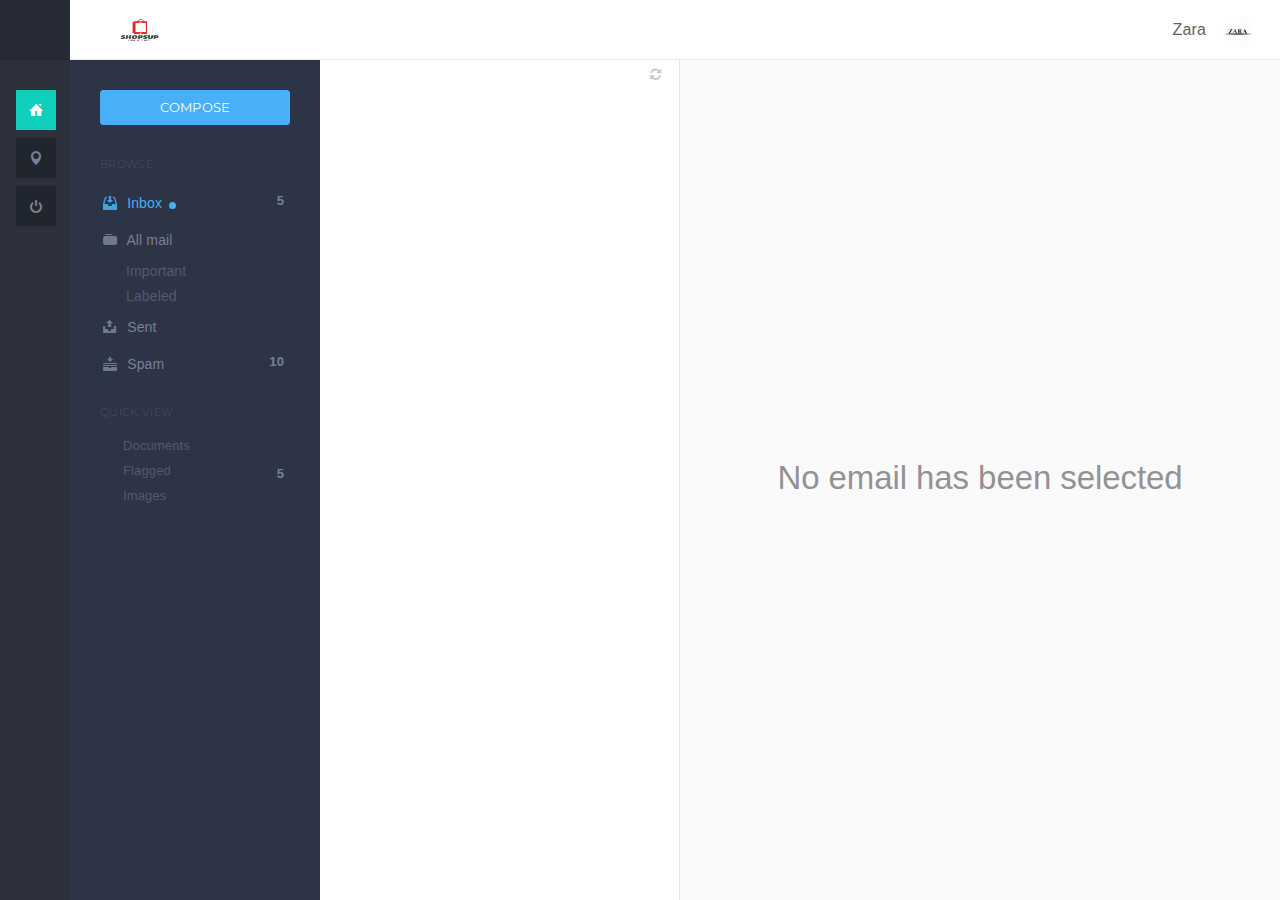
==== html/supplier.html @ 2ac353cf "Updating Files" ====
<!DOCTYPE html>
<html>
  <head>
    <meta http-equiv="content-type" content="text/html;charset=UTF-8" />
    <meta charset="utf-8" />
    <title>Supplier :: Supplier ShopsUp Page</title>
    <meta name="viewport" content="width=device-width, initial-scale=1.0, maximum-scale=1.0, user-scalable=no" />
    <link rel="apple-touch-icon" href="pages/ico/60.png">
    <link rel="apple-touch-icon" sizes="76x76" href="pages/ico/76.png">
    <link rel="apple-touch-icon" sizes="120x120" href="pages/ico/120.png">
    <link rel="apple-touch-icon" sizes="152x152" href="pages/ico/152.png">
    <link rel="icon" type="image/x-icon" href="favicon.ico" />
    <meta name="apple-mobile-web-app-capable" content="yes">
    <meta name="apple-touch-fullscreen" content="yes">
    <meta name="apple-mobile-web-app-status-bar-style" content="default">
    <meta content="" name="description" />
    <meta content="" name="author" />
    <link href="assets/plugins/pace/pace-theme-flash.css" rel="stylesheet" type="text/css" />
    <link href="assets/plugins/boostrapv3/css/bootstrap.min.css" rel="stylesheet" type="text/css" />
    <link href="assets/plugins/font-awesome/css/font-awesome.css" rel="stylesheet" type="text/css" />
    <link href="assets/plugins/jquery-scrollbar/jquery.scrollbar.css" rel="stylesheet" type="text/css" media="screen" />
    <link href="assets/plugins/bootstrap-select2/select2.css" rel="stylesheet" type="text/css" media="screen" />
    <link href="assets/plugins/switchery/css/switchery.min.css" rel="stylesheet" type="text/css" media="screen" />
    <link href="assets/plugins/bootstrap3-wysihtml5/bootstrap3-wysihtml5.min.css" rel="stylesheet" type="text/css" />
    <link href="assets/plugins/jquery-menuclipper/jquery.menuclipper.css" rel="stylesheet" type="text/css" />
    <link href="pages/css/pages-icons.css" rel="stylesheet" type="text/css">
    <link class="main-stylesheet" href="pages/css/pages.css" rel="stylesheet" type="text/css" />
    <!--[if lte IE 9]>
        <link href="pages/css/ie9.css" rel="stylesheet" type="text/css" />
    <![endif]-->
    <script type="text/javascript">
    window.onload = function()
    {
      // fix for windows 8
      if (navigator.appVersion.indexOf("Windows NT 6.2") != -1)
        document.head.innerHTML += '<link rel="stylesheet" type="text/css" href="pages/css/windows.chrome.fix.css" />'
    }
    </script>
  </head>
  <body class="fixed-header   ">
    <!-- BEGIN SIDEBPANEL-->
    <nav class="page-sidebar" data-pages="sidebar">
      <!-- BEGIN SIDEBAR MENU TOP TRAY CONTENT-->
      <div class="sidebar-overlay-slide from-top" id="appMenu">
        <div class="row">
          <div class="col-xs-6 no-padding">
            <a href="#" class="p-l-40"><img src="assets/img/demo/social_app.svg" alt="socail">
            </a>
          </div>
          <div class="col-xs-6 no-padding">
            <a href="#" class="p-l-10"><img src="assets/img/demo/email_app.svg" alt="socail">
            </a>
          </div>
        </div>
        <div class="row">
          <div class="col-xs-6 m-t-20 no-padding">
            <a href="#" class="p-l-40"><img src="assets/img/demo/calendar_app.svg" alt="socail">
            </a>
          </div>
          <div class="col-xs-6 m-t-20 no-padding">
            <a href="#" class="p-l-10"><img src="assets/img/demo/add_more.svg" alt="socail">
            </a>
          </div>
        </div>
      </div>
      <!-- END SIDEBAR MENU TOP TRAY CONTENT-->
      <!-- BEGIN SIDEBAR MENU HEADER-->
      <div class="sidebar-header">
        <img src="assets/img/logo_white.png" alt="logo" class="brand" data-src="assets/img/logo_white.png" data-src-retina="assets/img/logo_white_2x.png" width="78" height="22">
        <!--<div class="sidebar-header-controls">
          <button type="button" class="btn btn-xs sidebar-slide-toggle btn-link m-l-20" data-pages-toggle="#appMenu"><i class="fa fa-angle-down fs-16"></i>
          </button>
          <button type="button" class="btn btn-link visible-lg-inline" data-toggle-pin="sidebar"><i class="fa fs-12"></i>
          </button>
        </div>-->
      </div>
      <!-- END SIDEBAR MENU HEADER-->
      <!-- START SIDEBAR MENU -->
      <div class="sidebar-menu">
        <!-- BEGIN SIDEBAR MENU ITEMS-->
        <ul class="menu-items">
          <li class="m-t-30 ">
            <a href="index_old.html" class="detailed">
              <span class="title">Dashboard</span>
              <!--<span class="details">12 New Updates</span>-->
            </a>
            <span class="bg-success icon-thumbnail"><i class="pg-home"></i></span>
          </li>
          <li class="">
            <a href="social.html"><span class="title">Beacons</span></a>
            <span class="icon-thumbnail"><i class="pg-map"></i></span>
          </li>
          <li class="">
            <a href="social.html"><span class="title">Logout</span></a>
            <span class="icon-thumbnail"><i class="pg-power"></i></span>
          </li>
          <!--<li class="">
            <a href="http://pages.revox.io/dashboard/latest/html/widget.html" class="detailed">
              <span class="title">Widgets</span>
              <span class="details">22 items</span>
            </a>
            <span class="icon-thumbnail">W</span>
          </li>
          <li class="">
            <a href="email.html" class="detailed">
              <span class="title">Email</span>
              <span class="details">234 New Emails</span>
            </a>
            <span class="icon-thumbnail"><i class="pg-mail"></i></span>
          </li>
          <li class="">
            <a href="social.html"><span class="title">Social</span></a>
            <span class="icon-thumbnail"><i class="pg-social"></i></span>
          </li>
          <li>
            <a href="javascript:;"><span class="title">Calendar</span>
            <span class=" arrow"></span></a>
            <span class="icon-thumbnail"><i class="pg-calender"></i></span>
            <ul class="sub-menu">
              <li class="">
                <a href="calendar.html">Basic</a>
                <span class="icon-thumbnail">c</span>
              </li>
              <li class="">
                <a href="calendar_lang.html">Languages</a>
                <span class="icon-thumbnail">L</span>
              </li>
              <li class="">
                <a href="calendar_month.html">Month</a>
                <span class="icon-thumbnail">M</span>
              </li>
              <li class="">
                <a href="calendar_lazy.html">Lazy load</a>
                <span class="icon-thumbnail">La</span>
              </li>
              <li class="">
                <a href="http://pages.revox.io/dashboard/2.1.0/doc/#calendar" target="_blank">Documentation</a>
                <span class="icon-thumbnail">D</span>
              </li>
            </ul>
          </li>
          <li class="">
            <a href="builder.html">
              <span class="title">Builder</span>
            </a>
            <span class="icon-thumbnail"><i class="pg-layouts"></i></span>
          </li>
          <li>
            <a href="javascript:;"><span class="title">Layouts</span>
            <span class=" arrow"></span></a>
            <span class="icon-thumbnail"><i class="pg-layouts2"></i></span>
            <ul class="sub-menu">
              <li class="">
                <a href="default_layout.html">Default</a>
                <span class="icon-thumbnail">dl</span>
              </li>
              <li class="">
                <a href="secondary_layout.html">Secondary</a>
                <span class="icon-thumbnail">sl</span>
              </li>
              <li class="">
                <a href="boxed_layout.html">Boxed</a>
                <span class="icon-thumbnail">bl</span>
              </li>
              <li class="">
                <a href="sidemenu_and_horizontal_menu.html">Horizontal Menu</a>
                <span class="icon-thumbnail">hm</span>
              </li>
              <li class="">
                <a href="rtl_layout.html">RTL</a>
                <span class="icon-thumbnail">rl</span>
              </li>
              <li class="">
                <a href="builder.html#tabContent">Columns</a>
                <span class="icon-thumbnail">cl</span>
              </li>
            </ul>
          </li>
          <li>
            <a href="javascript:;"><span class="title">UI Elements</span>
            <span class=" arrow"></span></a>
            <span class="icon-thumbnail">Ui</span>
            <ul class="sub-menu">
              <li class="">
                <a href="color.html">Color</a>
                <span class="icon-thumbnail">c</span>
              </li>
              <li class="">
                <a href="typography.html">Typography</a>
                <span class="icon-thumbnail">t</span>
              </li>
              <li class="">
                <a href="icons.html">Icons</a>
                <span class="icon-thumbnail">i</span>
              </li>
              <li class="">
                <a href="buttons.html">Buttons</a>
                <span class="icon-thumbnail">b</span>
              </li>
              <li class="">
                <a href="notifications.html">Notifications</a>
                <span class="icon-thumbnail">n</span>
              </li>
              <li class="">
                <a href="modals.html">Modals</a>
                <span class="icon-thumbnail">m</span>
              </li>
              <li class="">
                <a href="progress.html">Progress &amp; Activity</a>
                <span class="icon-thumbnail">pa</span>
              </li>
              <li class="">
                <a href="tabs_accordian.html">Tabs &amp; Accordions</a>
                <span class="icon-thumbnail">ta</span>
              </li>
              <li class="">
                <a href="sliders.html">Sliders</a>
                <span class="icon-thumbnail">s</span>
              </li>
              <li class="">
                <a href="tree_view.html">Tree View</a>
                <span class="icon-thumbnail">tv</span>
              </li>
              <li class="">
                <a href="nestables.html">Nestable</a>
                <span class="icon-thumbnail">ns</span>
              </li>
            </ul>
          </li>
          <li>
            <a href="javascript:;">
              <span class="title">Forms</span>
              <span class=" arrow"></span>
            </a>
            <span class="icon-thumbnail"><i class="pg-form"></i></span>
            <ul class="sub-menu">
              <li class="">
                <a href="form_elements.html">Form Elements</a>
                <span class="icon-thumbnail">fe</span>
              </li>
              <li class="">
                <a href="form_layouts.html">Form Layouts</a>
                <span class="icon-thumbnail">fl</span>
              </li>
              <li class="">
                <a href="form_wizard.html">Form Wizard</a>
                <span class="icon-thumbnail">fw</span>
              </li>
            </ul>
          </li>
          <li class="">
            <a href="portlets.html">
              <span class="title">Portlets</span>
            </a>
            <span class="icon-thumbnail"><i class="pg-grid"></i></span>
          </li>
          <li class="">
            <a href="views.html">
              <span class="title">Views</span>
            </a>
            <span class="icon-thumbnail"><i class="pg pg-ui"></i></span>
          </li>
          <li>
            <a href="javascript:;"><span class="title">Tables</span>
            <span class=" arrow"></span></a>
            <span class="icon-thumbnail"><i class="pg-tables"></i></span>
            <ul class="sub-menu">
              <li class="">
                <a href="tables.html">Basic Tables</a>
                <span class="icon-thumbnail">bt</span>
              </li>
              <li class="">
                <a href="datatables.html">Data Tables</a>
                <span class="icon-thumbnail">dt</span>
              </li>
            </ul>
          </li>
          <li>
            <a href="javascript:;"><span class="title">Maps</span> 
            <span class=" arrow"></span></a>
            <span class="icon-thumbnail"><i class="pg-map"></i></span>
            <ul class="sub-menu">
              <li class="">
                <a href="google_map.html">Google Maps</a>
                <span class="icon-thumbnail">gm</span>
              </li>
              <li class="">
                <a href="vector_map.html">Vector Maps</a>
                <span class="icon-thumbnail">vm</span>
              </li>
            </ul>
          </li>
          <li class="">
            <a href="charts.html"><span class="title">Charts</span></a>
            <span class="icon-thumbnail"><i class="pg-charts"></i></span>
          </li>
          <li>
            <a href="javascript:;"><span class="title">Extra</span>
            <span class=" arrow"></span></a>
            <span class="icon-thumbnail"><i class="pg-bag"></i></span>
            <ul class="sub-menu">
              <li class="">
                <a href="invoice.html">Invoice</a>
                <span class="icon-thumbnail">in</span>
              </li>
              <li class="">
                <a href="404.html">404 Page</a>
                <span class="icon-thumbnail">pg</span>
              </li>
              <li class="">
                <a href="500.html">500 Page</a>
                <span class="icon-thumbnail">pg</span>
              </li>
              <li class="active">
                <a href="blank_template.html">Blank Page</a>
                <span class="icon-thumbnail">bp</span>
              </li>
              <li class="">
                <a href="login.html">Login</a>
                <span class="icon-thumbnail">l</span>
              </li>
              <li class="">
                <a href="register.html">Register</a>
                <span class="icon-thumbnail">re</span>
              </li>
              <li class="">
                <a href="lock_screen.html">Lockscreen</a>
                <span class="icon-thumbnail">ls</span>
              </li>
              <li class="">
                <a href="gallery.html">Gallery</a>
                <span class="icon-thumbnail">gl</span>
              </li>
              <li class="">
                <a href="timeline.html">Timeline</a>
                <span class="icon-thumbnail">t</span>
              </li>
            </ul>
          </li>
          <li class="">
            <a href="javascript:;"><span class="title">Menu Levels</span>
            <span class="arrow"></span></a>
            <span class="icon-thumbnail"><i class="pg-menu_lv"></i></span>
            <ul class="sub-menu">
              <li>
                <a href="javascript:;">Level 1</a>
                <span class="icon-thumbnail">L1</span>
              </li>
              <li>
                <a href="javascript:;"><span class="title">Level 2</span>
                <span class="arrow"></span></a>
                <span class="icon-thumbnail">L2</span>
                <ul class="sub-menu">
                  <li>
                    <a href="javascript:;">Sub Menu</a>
                    <span class="icon-thumbnail">Sm</span>
                  </li>
                  <li>
                    <a href="ujavascript:;">Sub Menu</a>
                    <span class="icon-thumbnail">Sm</span>
                  </li>
                </ul>
              </li>
            </ul>
          </li>-->
        </ul>
        <div class="clearfix"></div>
      </div>
      <!-- END SIDEBAR MENU -->
    </nav>
    <!-- END SIDEBAR -->
    <!-- END SIDEBPANEL-->
    <!-- START PAGE-CONTAINER -->
    <div class="page-container">
      <!-- START HEADER -->
      <div class="header ">
        <!-- START MOBILE CONTROLS -->
        <!-- LEFT SIDE -->
        <div class="pull-left full-height visible-sm visible-xs">
          <!-- START ACTION BAR -->
          <div class="sm-action-bar">
            <a href="#" class="btn-link toggle-sidebar" data-toggle="sidebar">
              <span class="icon-set menu-hambuger"></span>
            </a>
          </div>
          <!-- END ACTION BAR -->
          <div class="sm-action-bar">
            <a id="horizontal-menu-toggle" href="#" class="hidden">
              <span class="icon-set menu-hambuger"></span>
            </a>
          </div>
        </div>
        <!-- RIGHT SIDE -->
        <div class="pull-right full-height visible-sm visible-xs">
          <!-- START ACTION BAR -->
          <div class="sm-action-bar">
            <a href="#" class="btn-link" data-toggle="quickview" data-toggle-element="#quickview">
              <span class="icon-set menu-hambuger-plus"></span>
            </a>
          </div>
          <!-- END ACTION BAR -->
        </div>
        <!-- END MOBILE CONTROLS -->
        <div class="pull-center sm-table">
          <div class="header-inner">
            <a href="#" class="toggle-secondary-sidebar">Inbox <span class="text-info">(12)</span> <span class="caret"></span></a>
            <div class="brand inline">
              <img src="assets/img/logo.png" alt="logo" data-src="assets/img/logo.png" data-src-retina="assets/img/logo_2x.png" width="78" height="22">
            </div>
          </div>
        </div>
        <!--<div class=" pull-right">
          <div class="header-inner">
            <a href="#" class="btn-link icon-set menu-hambuger-plus m-l-20 sm-no-margin hidden-sm hidden-xs" data-toggle="quickview" data-toggle-element="#quickview"></a>
          </div>
        </div>-->
        <div class=" pull-right">
          <!-- START User Info-->
          <div class="visible-lg visible-md m-t-10">
            <div class="pull-left p-r-10 p-t-10 fs-16 font-heading">
              <!--<span class="semi-bold">David</span> <span class="text-master">Nest</span>-->
              <span class="semi-bold">Zara</span>
            </div>
            <div class="dropdown pull-right">
              <button class="profile-dropdown-toggle" type="button" data-toggle="dropdown" aria-haspopup="true" aria-expanded="false">
                <span class="thumbnail-wrapper d32 circular inline m-t-5">
                <img src="assets/img/profiles/zara.png" alt="" data-src="assets/img/profiles/zara.png" data-src-retina="assets/img/profiles/zara.png" width="32" height="32">
            </span>
              </button>
              <ul class="dropdown-menu profile-dropdown" role="menu">
                <li><a href="#"><i class="pg-settings_small"></i> Settings</a>
                </li>
                <li class="bg-master-lighter">
                  <a href="#" class="clearfix">
                    <span class="pull-left">Logout</span>
                    <span class="pull-right"><i class="pg-power"></i></span>
                  </a>
                </li>
              </ul>
            </div>
          </div>
          <!-- END User Info-->
        </div>
      </div>
      <!-- END HEADER -->
      <!-- START PAGE CONTENT WRAPPER -->
      <div class="page-content-wrapper full-height">
        <!-- START PAGE CONTENT -->
        <div class="content full-height">
          <!-- START APP -->
          <!-- START SECONDARY SIDEBAR MENU-->
          <nav class="secondary-sidebar padding-30">
            <a href="email_compose.html" class="btn btn-complete btn-block btn-compose m-b-30">Compose</a>
            <p class="menu-title">BROWSE</p>
            <ul class="main-menu">
              <li class="active">
                <a href="#">
                  <span class="title"><i class="pg-inbox"></i> Inbox</span>
                  <span class="badge pull-right">5</span>
                </a>
              </li>
              <li class="">
                <a href="#">
                  <span class="title"><i class="pg-folder"></i> All mail</span>
                </a>
                <ul class="sub-menu no-padding">
                  <li>
                    <a href="#">
                      <span class="title">Important</span>
                    </a>
                  </li>
                  <li>
                    <a href="#">
                      <span class="title">Labeled</span>
                    </a>
                  </li>
                </ul>
              </li>
              <li>
                <a href="#">
                  <span class="title"><i class="pg-sent"></i> Sent</span>
                </a>
              </li>
              <li>
                <a href="#">
                  <span class="title"><i class="pg-spam"></i> Spam</span>
                  <span class="badge pull-right">10</span>
                </a>
              </li>
            </ul>
            <p class="menu-title m-t-20 all-caps">Quick view</p>
            <ul class="sub-menu no-padding">
              <li>
                <a href="#">
                  <span class="title">Documents</span>
                </a>
              </li>
              <li>
                <a href="#">
                  <span class="title">Flagged</span>
                  <span class="badge pull-right">5</span>
                </a>
              </li>
              <li>
                <a href="#">
                  <span class="title">Images</span>
                </a>
              </li>
            </ul>
          </nav>
          <!-- END SECONDARY SIDEBAR MENU -->
          <div class="inner-content full-height">
            <div class="split-view">
              <!-- START SPLIT LIST VIEW -->
              <div class="split-list">
                <a class="list-refresh" href="#"><i class="fa fa-refresh"></i></a>
                <div data-email="list">
                  <!-- START EMAIL LIST SORTED BY DATE -->
                  <!-- END EMAIL LIST SORTED BY DATE -->
                </div>
              </div>
              <!-- END SPLIT LIST VIEW -->
              <!-- START SPLIT DETAILS -->
              <div data-email="opened" class="split-details">
                <div class="no-result">
                  <h1>No email has been selected</h1>
                </div>
                <div class="email-content-wrapper" style="display:none">
                  <div class="actions-wrapper menuclipper bg-master-lightest">
                    <ul class="actions menuclipper-menu no-margin p-l-20 ">
                      <li class="visible-sm-inline-block visible-xs-inline-block">
                        <a href="#" class="split-list-toggle"><i class="fa fa-angle-left"></i> All Inboxes
                                    </a>
                      </li>
                      <li class="no-padding "><a href="#" class="text-info">Reply</a>
                      </li>
                      <li class="no-padding "><a href="#">Reply all</a>
                      </li>
                      <li class="no-padding "><a href="#">Forward</a>
                      </li>
                      <li class="no-padding "><a href="#">Mark as read</a>
                      </li>
                      <li class="no-padding "><a href="#" class="text-danger">Delete</a>
                      </li>
                    </ul>
                    <div class="clearfix"></div>
                  </div>
                  <div class="email-content">
                    <div class="email-content-header">
                      <div class="thumbnail-wrapper d48 circular bordered">
                        <img width="40" height="40" alt="" data-src-retina="assets/img/profiles/avatar2x.jpg" data-src="assets/img/profiles/avatar.jpg" src="assets/img/profiles/avatar2x.jpg">
                      </div>
                      <div class="sender inline m-l-10">
                        <p class="name no-margin bold">
                        </p>
                        <p class="datetime no-margin"></p>
                      </div>
                      <div class="clearfix"></div>
                      <div class="subject m-t-20 m-b-20 semi-bold">
                      </div>
                      <div class="fromto">
                        <div class="pull-left">
                          <div class="btn-group dropdown-default">
                            <a class="btn dropdown-toggle btn-small btn-rounded" data-toggle="dropdown" href="#">
                                            David Nester
                                            <span class="caret"></span>
                                            </a>
                            <ul class="dropdown-menu">
                              <li><a href="#">Action</a>
                              </li>
                              <li><a href="#">Friend</a>
                              </li>
                              <li><a href="#">Report</a>
                              </li>
                            </ul>
                          </div>
                          <label class="inline">
                            <span class="muted">&nbsp;&nbsp;to</span>
                            <span class=" small-text">johnsmith@skyace.com</span>
                          </label>
                        </div>
                      </div>
                    </div>
                    <div class="clearfix"></div>
                    <div class="email-content-body m-t-20">
                    </div>
                    <div class="wysiwyg5-wrapper b-a b-grey m-t-30">
                      <textarea class="email-reply" placeholder="Reply"></textarea>
                    </div>
                  </div>
                </div>
              </div>
              <!-- END SPLIT DETAILS -->
              <!-- START COMPOSE BUTTON FOR TABS -->
              <div class="compose-wrapper visible-xs">
                <a class="compose-email text-info pull-right m-r-10 m-t-10" href="email_compose.html"><i class="fa fa-pencil-square-o"></i></a>
              </div>
              <!-- END COMPOSE BUTTON -->
            </div>
          </div>
          <!-- END APP -->
        </div>
        <!-- END PAGE CONTENT -->
      </div>
      <!-- END PAGE CONTENT WRAPPER -->
    </div>
    <!-- END PAGE CONTAINER -->
    <!--START QUICKVIEW -->

    <!-- END QUICKVIEW-->
    <!-- START OVERLAY -->
    <div class="overlay hide" data-pages="search">
      <!-- BEGIN Overlay Content !-->
      <div class="overlay-content has-results m-t-20">
        <!-- BEGIN Overlay Header !-->
        <div class="container-fluid">
          <!-- BEGIN Overlay Logo !-->
          <img class="overlay-brand" src="assets/img/logo.png" alt="logo" data-src="assets/img/logo.png" data-src-retina="assets/img/logo_2x.png" width="78" height="22">
          <!-- END Overlay Logo !-->
          <!-- BEGIN Overlay Close !-->
          <a href="#" class="close-icon-light overlay-close text-black fs-16">
            <i class="pg-close"></i>
          </a>
          <!-- END Overlay Close !-->
        </div>
        <!-- END Overlay Header !-->
        <div class="container-fluid">
          <!-- BEGIN Overlay Controls !-->
          <input id="overlay-search" class="no-border overlay-search bg-transparent" placeholder="Search..." autocomplete="off" spellcheck="false">
          <br>
          <div class="inline-block">
            <div class="checkbox right">
              <input id="checkboxn" type="checkbox" value="1" checked="checked">
              <label for="checkboxn"><i class="fa fa-search"></i> Search within page</label>
            </div>
          </div>
          <div class="inline-block m-l-10">
            <p class="fs-13">Press enter to search</p>
          </div>
          <!-- END Overlay Controls !-->
        </div>
        <!-- BEGIN Overlay Search Results, This part is for demo purpose, you can add anything you like !-->
        <div class="container-fluid">
          <span>
                <strong>suggestions :</strong>
            </span>
          <span id="overlay-suggestions"></span>
          <br>
          <div class="search-results m-t-40">
            <p class="bold">Pages Search Results</p>
            <div class="row">
              <div class="col-md-6">
                <!-- BEGIN Search Result Item !-->
                <div class="">
                  <!-- BEGIN Search Result Item Thumbnail !-->
                  <div class="thumbnail-wrapper d48 circular bg-success text-white inline m-t-10">
                    <div>
                      <img width="50" height="50" src="assets/img/profiles/avatar.jpg" data-src="assets/img/profiles/avatar.jpg" data-src-retina="assets/img/profiles/avatar2x.jpg" alt="">
                    </div>
                  </div>
                  <!-- END Search Result Item Thumbnail !-->
                  <div class="p-l-10 inline p-t-5">
                    <h5 class="m-b-5"><span class="semi-bold result-name">ice cream</span> on pages</h5>
                    <p class="hint-text">via john smith</p>
                  </div>
                </div>
                <!-- END Search Result Item !-->
                <!-- BEGIN Search Result Item !-->
                <div class="">
                  <!-- BEGIN Search Result Item Thumbnail !-->
                  <div class="thumbnail-wrapper d48 circular bg-success text-white inline m-t-10">
                    <div>T</div>
                  </div>
                  <!-- END Search Result Item Thumbnail !-->
                  <div class="p-l-10 inline p-t-5">
                    <h5 class="m-b-5"><span class="semi-bold result-name">ice cream</span> related topics</h5>
                    <p class="hint-text">via pages</p>
                  </div>
                </div>
                <!-- END Search Result Item !-->
                <!-- BEGIN Search Result Item !-->
                <div class="">
                  <!-- BEGIN Search Result Item Thumbnail !-->
                  <div class="thumbnail-wrapper d48 circular bg-success text-white inline m-t-10">
                    <div><i class="fa fa-headphones large-text "></i>
                    </div>
                  </div>
                  <!-- END Search Result Item Thumbnail !-->
                  <div class="p-l-10 inline p-t-5">
                    <h5 class="m-b-5"><span class="semi-bold result-name">ice cream</span> music</h5>
                    <p class="hint-text">via pagesmix</p>
                  </div>
                </div>
                <!-- END Search Result Item !-->
              </div>
              <div class="col-md-6">
                <!-- BEGIN Search Result Item !-->
                <div class="">
                  <!-- BEGIN Search Result Item Thumbnail !-->
                  <div class="thumbnail-wrapper d48 circular bg-info text-white inline m-t-10">
                    <div><i class="fa fa-facebook large-text "></i>
                    </div>
                  </div>
                  <!-- END Search Result Item Thumbnail !-->
                  <div class="p-l-10 inline p-t-5">
                    <h5 class="m-b-5"><span class="semi-bold result-name">ice cream</span> on facebook</h5>
                    <p class="hint-text">via facebook</p>
                  </div>
                </div>
                <!-- END Search Result Item !-->
                <!-- BEGIN Search Result Item !-->
                <div class="">
                  <!-- BEGIN Search Result Item Thumbnail !-->
                  <div class="thumbnail-wrapper d48 circular bg-complete text-white inline m-t-10">
                    <div><i class="fa fa-twitter large-text "></i>
                    </div>
                  </div>
                  <!-- END Search Result Item Thumbnail !-->
                  <div class="p-l-10 inline p-t-5">
                    <h5 class="m-b-5">Tweats on<span class="semi-bold result-name"> ice cream</span></h5>
                    <p class="hint-text">via twitter</p>
                  </div>
                </div>
                <!-- END Search Result Item !-->
                <!-- BEGIN Search Result Item !-->
                <div class="">
                  <!-- BEGIN Search Result Item Thumbnail !-->
                  <div class="thumbnail-wrapper d48 circular text-white bg-danger inline m-t-10">
                    <div><i class="fa fa-google-plus large-text "></i>
                    </div>
                  </div>
                  <!-- END Search Result Item Thumbnail !-->
                  <div class="p-l-10 inline p-t-5">
                    <h5 class="m-b-5">Circles on<span class="semi-bold result-name"> ice cream</span></h5>
                    <p class="hint-text">via google plus</p>
                  </div>
                </div>
                <!-- END Search Result Item !-->
              </div>
            </div>
          </div>
        </div>
        <!-- END Overlay Search Results !-->
      </div>
      <!-- END Overlay Content !-->
    </div>
    <!-- END OVERLAY -->
    <!-- BEGIN VENDOR JS -->
    <script src="assets/plugins/pace/pace.min.js" type="text/javascript"></script>
    <script src="assets/plugins/jquery/jquery-1.11.1.min.js" type="text/javascript"></script>
    <script src="assets/plugins/modernizr.custom.js" type="text/javascript"></script>
    <script src="assets/plugins/jquery-ui/jquery-ui.min.js" type="text/javascript"></script>
    <script src="assets/plugins/boostrapv3/js/bootstrap.min.js" type="text/javascript"></script>
    <script src="assets/plugins/jquery/jquery-easy.js" type="text/javascript"></script>
    <script src="assets/plugins/jquery-unveil/jquery.unveil.min.js" type="text/javascript"></script>
    <script src="assets/plugins/jquery-bez/jquery.bez.min.js"></script>
    <script src="assets/plugins/jquery-ios-list/jquery.ioslist.min.js" type="text/javascript"></script>
    <script src="assets/plugins/jquery-actual/jquery.actual.min.js"></script>
    <script src="assets/plugins/jquery-scrollbar/jquery.scrollbar.min.js"></script>
    <script type="text/javascript" src="assets/plugins/bootstrap-select2/select2.min.js"></script>
    <script type="text/javascript" src="assets/plugins/classie/classie.js"></script>
    <script src="assets/plugins/switchery/js/switchery.min.js" type="text/javascript"></script>
    <script src="assets/plugins/bootstrap3-wysihtml5/bootstrap3-wysihtml5.all.min.js"></script>
    <script src="assets/plugins/jquery-menuclipper/jquery.menuclipper.js"></script>
    <!-- END VENDOR JS -->
    <!-- BEGIN CORE TEMPLATE JS -->
    <script src="pages/js/pages.min.js"></script>
    <script src="pages/js/pages.email.js" type="text/javascript"></script>
    <!-- END CORE TEMPLATE JS -->
    <!-- BEGIN PAGE LEVEL JS -->
    <script src="assets/js/scripts.js" type="text/javascript"></script>
    <!-- END PAGE LEVEL JS -->
  </body>
</html>
---- html/assets/plugins/pace/pace-theme-flash.css ----
/* This is a compiled file, you should be editing the file in the templates directory */
.pace {
  -webkit-pointer-events: none;
  pointer-events: none;
  -webkit-user-select: none;
  -moz-user-select: none;
  user-select: none;
}

.pace-inactive {
  display: none;
}

.pace .pace-progress {
  background: #22df80;
  position: fixed;
  z-index: 2000;
  top: 0;
  right: 100%;
  width: 100%;
  height: 2px;
}

.pace .pace-progress-inner {
  display: block;
  position: absolute;
  right: 0px;
  width: 100px;
  height: 100%;
  box-shadow: 0 0 10px #22df80, 0 0 5px #22df80;
  opacity: 1.0;
  -webkit-transform: rotate(3deg) translate(0px, -4px);
  -moz-transform: rotate(3deg) translate(0px, -4px);
  -ms-transform: rotate(3deg) translate(0px, -4px);
  -o-transform: rotate(3deg) translate(0px, -4px);
  transform: rotate(3deg) translate(0px, -4px);
}

.pace .pace-activity {
  display: block;
  position: fixed;
  z-index: 2000;
  top: 15px;
  right: 15px;
  width: 14px;
  height: 14px;
  border: solid 2px transparent;
  border-top-color: #22df80;
  border-left-color: #22df80;
  border-radius: 10px;
  -webkit-animation: pace-spinner 400ms linear infinite;
  -moz-animation: pace-spinner 400ms linear infinite;
  -ms-animation: pace-spinner 400ms linear infinite;
  -o-animation: pace-spinner 400ms linear infinite;
  animation: pace-spinner 400ms linear infinite;
}

@-webkit-keyframes pace-spinner {
  0% { -webkit-transform: rotate(0deg); transform: rotate(0deg); }
  100% { -webkit-transform: rotate(360deg); transform: rotate(360deg); }
}
@-moz-keyframes pace-spinner {
  0% { -moz-transform: rotate(0deg); transform: rotate(0deg); }
  100% { -moz-transform: rotate(360deg); transform: rotate(360deg); }
}
@-o-keyframes pace-spinner {
  0% { -o-transform: rotate(0deg); transform: rotate(0deg); }
  100% { -o-transform: rotate(360deg); transform: rotate(360deg); }
}
@-ms-keyframes pace-spinner {
  0% { -ms-transform: rotate(0deg); transform: rotate(0deg); }
  100% { -ms-transform: rotate(360deg); transform: rotate(360deg); }
}
@keyframes pace-spinner {
  0% { transform: rotate(0deg); transform: rotate(0deg); }
  100% { transform: rotate(360deg); transform: rotate(360deg); }
}
---- html/assets/plugins/bootstrap-select2/select2.css ----
/*
Version: 3.5.1 Timestamp: Tue Jul 22 18:58:56 EDT 2014
*/
.select2-container {
    margin: 0;
    position: relative;
    display: inline-block;
    /* inline-block for ie7 */
    zoom: 1;
    *display: inline;
    vertical-align: middle;
}

.select2-container,
.select2-drop,
.select2-search,
.select2-search input {
  /*
    Force border-box so that % widths fit the parent
    container without overlap because of margin/padding.
    More Info : http://www.quirksmode.org/css/box.html
  */
  -webkit-box-sizing: border-box; /* webkit */
     -moz-box-sizing: border-box; /* firefox */
          box-sizing: border-box; /* css3 */
}

.select2-container .select2-choice {
    display: block;
    height: 26px;
    padding: 0 0 0 8px;
    overflow: hidden;
    position: relative;

    border: 1px solid #aaa;
    white-space: nowrap;
    line-height: 26px;
    color: #444;
    text-decoration: none;

    border-radius: 4px;

    background-clip: padding-box;

    -webkit-touch-callout: none;
      -webkit-user-select: none;
         -moz-user-select: none;
          -ms-user-select: none;
              user-select: none;

    background-color: #fff;
    background-image: -webkit-gradient(linear, left bottom, left top, color-stop(0, #eee), color-stop(0.5, #fff));
    background-image: -webkit-linear-gradient(center bottom, #eee 0%, #fff 50%);
    background-image: -moz-linear-gradient(center bottom, #eee 0%, #fff 50%);
    filter: progid:DXImageTransform.Microsoft.gradient(startColorstr = '#ffffff', endColorstr = '#eeeeee', GradientType = 0);
    background-image: linear-gradient(to top, #eee 0%, #fff 50%);
}

html[dir="rtl"] .select2-container .select2-choice {
    padding: 0 8px 0 0;
}

.select2-container.select2-drop-above .select2-choice {
    border-bottom-color: #aaa;

    border-radius: 0 0 4px 4px;

    background-image: -webkit-gradient(linear, left bottom, left top, color-stop(0, #eee), color-stop(0.9, #fff));
    background-image: -webkit-linear-gradient(center bottom, #eee 0%, #fff 90%);
    background-image: -moz-linear-gradient(center bottom, #eee 0%, #fff 90%);
    filter: progid:DXImageTransform.Microsoft.gradient(startColorstr='#ffffff', endColorstr='#eeeeee', GradientType=0);
    background-image: linear-gradient(to bottom, #eee 0%, #fff 90%);
}

.select2-container.select2-allowclear .select2-choice .select2-chosen {
    margin-right: 42px;
}

.select2-container .select2-choice > .select2-chosen {
    margin-right: 26px;
    display: block;
    overflow: hidden;

    white-space: nowrap;

    text-overflow: ellipsis;
    float: none;
    width: auto;
}

html[dir="rtl"] .select2-container .select2-choice > .select2-chosen {
    margin-left: 26px;
    margin-right: 0;
}

.select2-container .select2-choice abbr {
    display: none;
    width: 12px;
    height: 12px;
    position: absolute;
    right: 24px;
    top: 8px;

    font-size: 1px;
    text-decoration: none;

    border: 0;
    background: url('select2.png') right top no-repeat;
    cursor: pointer;
    outline: 0;
}

.select2-container.select2-allowclear .select2-choice abbr {
    display: inline-block;
}

.select2-container .select2-choice abbr:hover {
    background-position: right -11px;
    cursor: pointer;
}

.select2-drop-mask {
    border: 0;
    margin: 0;
    padding: 0;
    position: fixed;
    left: 0;
    top: 0;
    min-height: 100%;
    min-width: 100%;
    height: auto;
    width: auto;
    opacity: 0;
    z-index: 9998;
    /* styles required for IE to work */
    background-color: #fff;
    filter: alpha(opacity=0);
}

.select2-drop {
    width: 100%;
    margin-top: -1px;
    position: absolute;
    z-index: 9999;
    top: 100%;

    background: #fff;
    color: #000;
    border: 1px solid #aaa;
    border-top: 0;

    border-radius: 0 0 4px 4px;

    -webkit-box-shadow: 0 4px 5px rgba(0, 0, 0, .15);
            box-shadow: 0 4px 5px rgba(0, 0, 0, .15);
}

.select2-drop.select2-drop-above {
    margin-top: 1px;
    border-top: 1px solid #aaa;
    border-bottom: 0;

    border-radius: 4px 4px 0 0;

    -webkit-box-shadow: 0 -4px 5px rgba(0, 0, 0, .15);
            box-shadow: 0 -4px 5px rgba(0, 0, 0, .15);
}

.select2-drop-active {
    border: 1px solid #5897fb;
    border-top: none;
}

.select2-drop.select2-drop-above.select2-drop-active {
    border-top: 1px solid #5897fb;
}

.select2-drop-auto-width {
    border-top: 1px solid #aaa;
    width: auto;
}

.select2-drop-auto-width .select2-search {
    padding-top: 4px;
}

.select2-container .select2-choice .select2-arrow {
    display: inline-block;
    width: 18px;
    height: 100%;
    position: absolute;
    right: 0;
    top: 0;

    border-left: 1px solid #aaa;
    border-radius: 0 4px 4px 0;

    background-clip: padding-box;

    background: #ccc;
    background-image: -webkit-gradient(linear, left bottom, left top, color-stop(0, #ccc), color-stop(0.6, #eee));
    background-image: -webkit-linear-gradient(center bottom, #ccc 0%, #eee 60%);
    background-image: -moz-linear-gradient(center bottom, #ccc 0%, #eee 60%);
    filter: progid:DXImageTransform.Microsoft.gradient(startColorstr = '#eeeeee', endColorstr = '#cccccc', GradientType = 0);
    background-image: linear-gradient(to top, #ccc 0%, #eee 60%);
}

html[dir="rtl"] .select2-container .select2-choice .select2-arrow {
    left: 0;
    right: auto;

    border-left: none;
    border-right: 1px solid #aaa;
    border-radius: 4px 0 0 4px;
}

.select2-container .select2-choice .select2-arrow b {
    display: block;
    width: 100%;
    height: 100%;
    background: url('select2.png') no-repeat 0 1px;
}

html[dir="rtl"] .select2-container .select2-choice .select2-arrow b {
    background-position: 2px 1px;
}

.select2-search {
    display: inline-block;
    width: 100%;
    min-height: 26px;
    margin: 0;
    padding-left: 4px;
    padding-right: 4px;

    position: relative;
    z-index: 10000;

    white-space: nowrap;
}

.select2-search input {
    width: 100%;
    height: auto !important;
    min-height: 26px;
    padding: 4px 20px 4px 5px;
    margin: 0;

    outline: 0;
    font-family: sans-serif;
    font-size: 1em;

    border: 1px solid #aaa;
    border-radius: 0;

    -webkit-box-shadow: none;
            box-shadow: none;

    background: #fff url('select2.png') no-repeat 100% -22px;
    background: url('select2.png') no-repeat 100% -22px, -webkit-gradient(linear, left bottom, left top, color-stop(0.85, #fff), color-stop(0.99, #eee));
    background: url('select2.png') no-repeat 100% -22px, -webkit-linear-gradient(center bottom, #fff 85%, #eee 99%);
    background: url('select2.png') no-repeat 100% -22px, -moz-linear-gradient(center bottom, #fff 85%, #eee 99%);
    background: url('select2.png') no-repeat 100% -22px, linear-gradient(to bottom, #fff 85%, #eee 99%) 0 0;
}

html[dir="rtl"] .select2-search input {
    padding: 4px 5px 4px 20px;

    background: #fff url('select2.png') no-repeat -37px -22px;
    background: url('select2.png') no-repeat -37px -22px, -webkit-gradient(linear, left bottom, left top, color-stop(0.85, #fff), color-stop(0.99, #eee));
    background: url('select2.png') no-repeat -37px -22px, -webkit-linear-gradient(center bottom, #fff 85%, #eee 99%);
    background: url('select2.png') no-repeat -37px -22px, -moz-linear-gradient(center bottom, #fff 85%, #eee 99%);
    background: url('select2.png') no-repeat -37px -22px, linear-gradient(to bottom, #fff 85%, #eee 99%) 0 0;
}

.select2-drop.select2-drop-above .select2-search input {
    margin-top: 4px;
}

.select2-search input.select2-active {
    background: #fff url('select2-spinner.gif') no-repeat 100%;
    background: url('select2-spinner.gif') no-repeat 100%, -webkit-gradient(linear, left bottom, left top, color-stop(0.85, #fff), color-stop(0.99, #eee));
    background: url('select2-spinner.gif') no-repeat 100%, -webkit-linear-gradient(center bottom, #fff 85%, #eee 99%);
    background: url('select2-spinner.gif') no-repeat 100%, -moz-linear-gradient(center bottom, #fff 85%, #eee 99%);
    background: url('select2-spinner.gif') no-repeat 100%, linear-gradient(to bottom, #fff 85%, #eee 99%) 0 0;
}

.select2-container-active .select2-choice,
.select2-container-active .select2-choices {
    border: 1px solid #5897fb;
    outline: none;

    -webkit-box-shadow: 0 0 5px rgba(0, 0, 0, .3);
            box-shadow: 0 0 5px rgba(0, 0, 0, .3);
}

.select2-dropdown-open .select2-choice {
    border-bottom-color: transparent;
    -webkit-box-shadow: 0 1px 0 #fff inset;
            box-shadow: 0 1px 0 #fff inset;

    border-bottom-left-radius: 0;
    border-bottom-right-radius: 0;

    background-color: #eee;
    background-image: -webkit-gradient(linear, left bottom, left top, color-stop(0, #fff), color-stop(0.5, #eee));
    background-image: -webkit-linear-gradient(center bottom, #fff 0%, #eee 50%);
    background-image: -moz-linear-gradient(center bottom, #fff 0%, #eee 50%);
    filter: progid:DXImageTransform.Microsoft.gradient(startColorstr='#eeeeee', endColorstr='#ffffff', GradientType=0);
    background-image: linear-gradient(to top, #fff 0%, #eee 50%);
}

.select2-dropdown-open.select2-drop-above .select2-choice,
.select2-dropdown-open.select2-drop-above .select2-choices {
    border: 1px solid #5897fb;
    border-top-color: transparent;

    background-image: -webkit-gradient(linear, left top, left bottom, color-stop(0, #fff), color-stop(0.5, #eee));
    background-image: -webkit-linear-gradient(center top, #fff 0%, #eee 50%);
    background-image: -moz-linear-gradient(center top, #fff 0%, #eee 50%);
    filter: progid:DXImageTransform.Microsoft.gradient(startColorstr='#eeeeee', endColorstr='#ffffff', GradientType=0);
    background-image: linear-gradient(to bottom, #fff 0%, #eee 50%);
}

.select2-dropdown-open .select2-choice .select2-arrow {
    background: transparent;
    border-left: none;
    filter: none;
}
html[dir="rtl"] .select2-dropdown-open .select2-choice .select2-arrow {
    border-right: none;
}

.select2-dropdown-open .select2-choice .select2-arrow b {
    background-position: -18px 1px;
}

html[dir="rtl"] .select2-dropdown-open .select2-choice .select2-arrow b {
    background-position: -16px 1px;
}

.select2-hidden-accessible {
    border: 0;
    clip: rect(0 0 0 0);
    height: 1px;
    margin: -1px;
    overflow: hidden;
    padding: 0;
    position: absolute;
    width: 1px;
}

/* results */
.select2-results {
    max-height: 200px;
    padding: 0 0 0 4px;
    margin: 4px 4px 4px 0;
    position: relative;
    overflow-x: hidden;
    overflow-y: auto;
    -webkit-tap-highlight-color: rgba(0, 0, 0, 0);
}

html[dir="rtl"] .select2-results {
    padding: 0 4px 0 0;
    margin: 4px 0 4px 4px;
}

.select2-results ul.select2-result-sub {
    margin: 0;
    padding-left: 0;
}

.select2-results li {
    list-style: none;
    display: list-item;
    background-image: none;
}

.select2-results li.select2-result-with-children > .select2-result-label {
    font-weight: bold;
}

.select2-results .select2-result-label {
    padding: 3px 7px 4px;
    margin: 0;
    cursor: pointer;

    min-height: 1em;

    -webkit-touch-callout: none;
      -webkit-user-select: none;
         -moz-user-select: none;
          -ms-user-select: none;
              user-select: none;
}

.select2-results-dept-1 .select2-result-label { padding-left: 20px }
.select2-results-dept-2 .select2-result-label { padding-left: 40px }
.select2-results-dept-3 .select2-result-label { padding-left: 60px }
.select2-results-dept-4 .select2-result-label { padding-left: 80px }
.select2-results-dept-5 .select2-result-label { padding-left: 100px }
.select2-results-dept-6 .select2-result-label { padding-left: 110px }
.select2-results-dept-7 .select2-result-label { padding-left: 120px }

.select2-results .select2-highlighted {
    background: #3875d7;
    color: #fff;
}

.select2-results li em {
    background: #feffde;
    font-style: normal;
}

.select2-results .select2-highlighted em {
    background: transparent;
}

.select2-results .select2-highlighted ul {
    background: #fff;
    color: #000;
}

.select2-results .select2-no-results,
.select2-results .select2-searching,
.select2-results .select2-ajax-error,
.select2-results .select2-selection-limit {
    background: #f4f4f4;
    display: list-item;
    padding-left: 5px;
}

/*
disabled look for disabled choices in the results dropdown
*/
.select2-results .select2-disabled.select2-highlighted {
    color: #666;
    background: #f4f4f4;
    display: list-item;
    cursor: default;
}
.select2-results .select2-disabled {
  background: #f4f4f4;
  display: list-item;
  cursor: default;
}

.select2-results .select2-selected {
    display: none;
}

.select2-more-results.select2-active {
    background: #f4f4f4 url('select2-spinner.gif') no-repeat 100%;
}

.select2-results .select2-ajax-error {
    background: rgba(255, 50, 50, .2);
}

.select2-more-results {
    background: #f4f4f4;
    display: list-item;
}

/* disabled styles */

.select2-container.select2-container-disabled .select2-choice {
    background-color: #f4f4f4;
    background-image: none;
    border: 1px solid #ddd;
    cursor: default;
}

.select2-container.select2-container-disabled .select2-choice .select2-arrow {
    background-color: #f4f4f4;
    background-image: none;
    border-left: 0;
}

.select2-container.select2-container-disabled .select2-choice abbr {
    display: none;
}


/* multiselect */

.select2-container-multi .select2-choices {
    height: auto !important;
    height: 1%;
    margin: 0;
    padding: 0 5px 0 0;
    position: relative;

    border: 1px solid #aaa;
    cursor: text;
    overflow: hidden;

    background-color: #fff;
    background-image: -webkit-gradient(linear, 0% 0%, 0% 100%, color-stop(1%, #eee), color-stop(15%, #fff));
    background-image: -webkit-linear-gradient(top, #eee 1%, #fff 15%);
    background-image: -moz-linear-gradient(top, #eee 1%, #fff 15%);
    background-image: linear-gradient(to bottom, #eee 1%, #fff 15%);
}

html[dir="rtl"] .select2-container-multi .select2-choices {
    padding: 0 0 0 5px;
}

.select2-locked {
  padding: 3px 5px 3px 5px !important;
}

.select2-container-multi .select2-choices {
    min-height: 26px;
}

.select2-container-multi.select2-container-active .select2-choices {
    border: 1px solid #5897fb;
    outline: none;

    -webkit-box-shadow: 0 0 5px rgba(0, 0, 0, .3);
            box-shadow: 0 0 5px rgba(0, 0, 0, .3);
}
.select2-container-multi .select2-choices li {
    float: left;
    list-style: none;
}
html[dir="rtl"] .select2-container-multi .select2-choices li
{
    float: right;
}
.select2-container-multi .select2-choices .select2-search-field {
    margin: 0;
    padding: 0;
    white-space: nowrap;
}

.select2-container-multi .select2-choices .select2-search-field input {
    padding: 5px;
    margin: 1px 0;

    font-family: sans-serif;
    font-size: 100%;
    color: #666;
    outline: 0;
    border: 0;
    -webkit-box-shadow: none;
            box-shadow: none;
    background: transparent !important;
}

.select2-container-multi .select2-choices .select2-search-field input.select2-active {
    background: #fff url('select2-spinner.gif') no-repeat 100% !important;
}

.select2-default {
    color: #999 !important;
}

.select2-container-multi .select2-choices .select2-search-choice {
    padding: 3px 5px 3px 18px;
    margin: 3px 0 3px 5px;
    position: relative;

    line-height: 13px;
    color: #333;
    cursor: default;
    border: 1px solid #aaaaaa;

    border-radius: 3px;

    -webkit-box-shadow: 0 0 2px #fff inset, 0 1px 0 rgba(0, 0, 0, 0.05);
            box-shadow: 0 0 2px #fff inset, 0 1px 0 rgba(0, 0, 0, 0.05);

    background-clip: padding-box;

    -webkit-touch-callout: none;
      -webkit-user-select: none;
         -moz-user-select: none;
          -ms-user-select: none;
              user-select: none;

    background-color: #e4e4e4;
    filter: progid:DXImageTransform.Microsoft.gradient(startColorstr='#eeeeee', endColorstr='#f4f4f4', GradientType=0);
    background-image: -webkit-gradient(linear, 0% 0%, 0% 100%, color-stop(20%, #f4f4f4), color-stop(50%, #f0f0f0), color-stop(52%, #e8e8e8), color-stop(100%, #eee));
    background-image: -webkit-linear-gradient(top, #f4f4f4 20%, #f0f0f0 50%, #e8e8e8 52%, #eee 100%);
    background-image: -moz-linear-gradient(top, #f4f4f4 20%, #f0f0f0 50%, #e8e8e8 52%, #eee 100%);
    background-image: linear-gradient(to top, #f4f4f4 20%, #f0f0f0 50%, #e8e8e8 52%, #eee 100%);
}
html[dir="rtl"] .select2-container-multi .select2-choices .select2-search-choice
{
    margin: 3px 5px 3px 0;
    padding: 3px 18px 3px 5px;
}
.select2-container-multi .select2-choices .select2-search-choice .select2-chosen {
    cursor: default;
}
.select2-container-multi .select2-choices .select2-search-choice-focus {
    background: #d4d4d4;
}

.select2-search-choice-close {
    display: block;
    width: 12px;
    height: 13px;
    position: absolute;
    right: 3px;
    top: 4px;

    font-size: 1px;
    outline: none;
    background: url('select2.png') right top no-repeat;
}
html[dir="rtl"] .select2-search-choice-close {
    right: auto;
    left: 3px;
}

.select2-container-multi .select2-search-choice-close {
    left: 3px;
}

html[dir="rtl"] .select2-container-multi .select2-search-choice-close {
    left: auto;
    right: 2px;
}

.select2-container-multi .select2-choices .select2-search-choice .select2-search-choice-close:hover {
  background-position: right -11px;
}
.select2-container-multi .select2-choices .select2-search-choice-focus .select2-search-choice-close {
    background-position: right -11px;
}

/* disabled styles */
.select2-container-multi.select2-container-disabled .select2-choices {
    background-color: #f4f4f4;
    background-image: none;
    border: 1px solid #ddd;
    cursor: default;
}

.select2-container-multi.select2-container-disabled .select2-choices .select2-search-choice {
    padding: 3px 5px 3px 5px;
    border: 1px solid #ddd;
    background-image: none;
    background-color: #f4f4f4;
}

.select2-container-multi.select2-container-disabled .select2-choices .select2-search-choice .select2-search-choice-close {    display: none;
    background: none;
}
/* end multiselect */


.select2-result-selectable .select2-match,
.select2-result-unselectable .select2-match {
    text-decoration: underline;
}

.select2-offscreen, .select2-offscreen:focus {
    clip: rect(0 0 0 0) !important;
    width: 1px !important;
    height: 1px !important;
    border: 0 !important;
    margin: 0 !important;
    padding: 0 !important;
    overflow: hidden !important;
    position: absolute !important;
    outline: 0 !important;
    left: 0px !important;
    top: 0px !important;
}

.select2-display-none {
    display: none;
}

.select2-measure-scrollbar {
    position: absolute;
    top: -10000px;
    left: -10000px;
    width: 100px;
    height: 100px;
    overflow: scroll;
}

/* Retina-ize icons */

@media only screen and (-webkit-min-device-pixel-ratio: 1.5), only screen and (min-resolution: 2dppx)  {
    .select2-search input,
    .select2-search-choice-close,
    .select2-container .select2-choice abbr,
    .select2-container .select2-choice .select2-arrow b {
        background-image: url('select2x2.png') !important;
        background-repeat: no-repeat !important;
        background-size: 60px 40px !important;
    }

    .select2-search input {
        background-position: 100% -21px !important;
    }
}
---- html/assets/plugins/switchery/css/switchery.min.css ----
.switchery{background-color:#fff;border:1px solid #dfdfdf;border-radius:20px;cursor:pointer;display:inline-block;height:30px;position:relative;vertical-align:middle;width:50px;-moz-user-select:none;-khtml-user-select:none;-webkit-user-select:none;-ms-user-select:none;user-select:none;box-sizing:content-box;background-clip:content-box}.switchery>small{background:#fff;border-radius:100%;box-shadow:0 1px 3px rgba(0,0,0,0.4);height:30px;position:absolute;top:0;width:30px}.switchery-small{border-radius:20px;height:20px;width:33px}.switchery-small>small{height:20px;width:20px}.switchery-large{border-radius:40px;height:40px;width:66px}.switchery-large>small{height:40px;width:40px}
---- html/assets/plugins/bootstrap3-wysihtml5/bootstrap3-wysihtml5.min.css ----
/*! bootstrap3-wysihtml5-bower 2014-05-19 */

ul.wysihtml5-toolbar{margin:0;padding:0;display:block}ul.wysihtml5-toolbar::after{clear:both;display:table;content:""}ul.wysihtml5-toolbar>li{float:left;display:list-item;list-style:none;margin:0 5px 10px 0}ul.wysihtml5-toolbar a[data-wysihtml5-command=bold]{font-weight:700}ul.wysihtml5-toolbar a[data-wysihtml5-command=italic]{font-style:italic}ul.wysihtml5-toolbar a[data-wysihtml5-command=underline]{text-decoration:underline}ul.wysihtml5-toolbar a.btn.wysihtml5-command-active{background-image:none;-webkit-box-shadow:inset 0 2px 4px rgba(0,0,0,.15),0 1px 2px rgba(0,0,0,.05);-moz-box-shadow:inset 0 2px 4px rgba(0,0,0,.15),0 1px 2px rgba(0,0,0,.05);box-shadow:inset 0 2px 4px rgba(0,0,0,.15),0 1px 2px rgba(0,0,0,.05);background-color:#E6E6E6;background-color:#D9D9D9;outline:0}ul.wysihtml5-commands-disabled .dropdown-menu{display:none!important}ul.wysihtml5-toolbar div.wysihtml5-colors{display:block;width:50px;height:20px;margin-top:2px;margin-left:5px;position:absolute;pointer-events:none}ul.wysihtml5-toolbar a.wysihtml5-colors-title{padding-left:70px}ul.wysihtml5-toolbar div[data-wysihtml5-command-value=black]{background:#000!important}ul.wysihtml5-toolbar div[data-wysihtml5-command-value=silver]{background:silver!important}ul.wysihtml5-toolbar div[data-wysihtml5-command-value=gray]{background:gray!important}ul.wysihtml5-toolbar div[data-wysihtml5-command-value=maroon]{background:maroon!important}ul.wysihtml5-toolbar div[data-wysihtml5-command-value=red]{background:red!important}ul.wysihtml5-toolbar div[data-wysihtml5-command-value=purple]{background:purple!important}ul.wysihtml5-toolbar div[data-wysihtml5-command-value=green]{background:green!important}ul.wysihtml5-toolbar div[data-wysihtml5-command-value=olive]{background:olive!important}ul.wysihtml5-toolbar div[data-wysihtml5-command-value=navy]{background:navy!important}ul.wysihtml5-toolbar div[data-wysihtml5-command-value=blue]{background:#00f!important}ul.wysihtml5-toolbar div[data-wysihtml5-command-value=orange]{background:orange!important}.glyphicon-quote:before{content:"\201C";font-family:Georgia,serif;font-size:50px;position:absolute;top:-4px;left:-3px;max-height:100%}.glyphicon-quote:after{content:"\0000a0"}
---- html/pages/css/pages-icons.css ----
/*------------------------------------------------------------------
Pages Icons
------------------------------------------------------------------ */
@font-face {
	font-family: 'pages-icon';
	src:url('../fonts/pages-icon/Pages-icon.eot?-u69vo5');
	src:url('../fonts/pages-icon/Pages-icon.eot?#iefix-u69vo5') format('embedded-opentype'),
		url('../fonts/pages-icon/Pages-icon.woff?-u69vo5') format('woff'),
		url('../fonts/pages-icon/Pages-icon.ttf?-u69vo5') format('truetype'),
		url('../fonts/pages-icon/Pages-icon.svg?-u69vo5#Pages-icon') format('svg');
	font-weight: normal;
	font-style: normal;
}

.pg {
  display: inline-block;
  font: normal normal normal 14px/1 pages-icon;
  font-size: inherit;
  text-rendering: auto;
  -webkit-font-smoothing: antialiased;
  -moz-osx-font-smoothing: grayscale;
}

[class^="pg-"], [class*=" pg-"] {
  display: inline-block;
  font: normal normal normal 14px/1 pages-icon;
  font-size: inherit;
  text-rendering: auto;
  -webkit-font-smoothing: antialiased;
  -moz-osx-font-smoothing: grayscale;
}

.pg-signals:before {
	content: "\e61c";
}
.pg-crop:before {
	content: "\e657";
}
.pg-folder_alt:before {
	content: "\e658";
}
.pg-folder:before {
	content: "\e659";
}
.pg-theme:before {
	content: "\e65a";
}
.pg-battery_empty:before {
	content: "\e65b";
}
.pg-battery:before {
	content: "\e65c";
}
.pg-note:before {
	content: "\e65d";
}
.pg-server_hard:before {
	content: "\e65e";
}
.pg-servers:before {
	content: "\e65f";
}
.pg-menu_justify:before {
	content: "\e660";
}
.pg-credit_card:before {
	content: "\e60f";
}
.pg-fullscreen_restore:before {
	content: "\e633";
}
.pg-fullscreen:before {
	content: "\e634";
}
.pg-minus:before {
	content: "\e635";
}
.pg-minus_circle:before {
	content: "\e63a";
}
.pg-plus_circle:before {
	content: "\e656";
}
.pg-refresh_new:before {
	content: "\e600";
}
.pg-close_line:before {
	content: "\e601";
}
.pg-close:before {
	content: "\e60a";
}
.pg-arrow_down:before {
	content: "\e60b";
}
.pg-arrow_left_line_alt:before {
	content: "\e628";
}
.pg-arrow_left:before {
	content: "\e629";
}
.pg-arrow_lright_line_alt:before {
	content: "\e62a";
}
.pg-arrow_maximize_line:before {
	content: "\e62b";
}
.pg-arrow_maximize:before {
	content: "\e62c";
}
.pg-arrow_minimize_line:before {
	content: "\e62f";
}
.pg-arrow_minimize:before {
	content: "\e630";
}
.pg-arrow_right:before {
	content: "\e631";
}
.pg-arrow_up:before {
	content: "\e632";
}
.pg-more:before {
	content: "\e655";
}
.pg-bag:before {
	content: "\e602";
}
.pg-bag1:before {
	content: "\e603";
}
.pg-bold:before {
	content: "\e604";
}
.pg-calender:before {
	content: "\e605";
}
.pg-camera:before {
	content: "\e606";
}
.pg-centeralign:before {
	content: "\e607";
}
.pg-charts:before {
	content: "\e608";
}
.pg-clock:before {
	content: "\e609";
}
.pg-comment:before {
	content: "\e60c";
}
.pg-contact_book:before {
	content: "\e60d";
}
.pg-credit_card_line:before {
	content: "\e60e";
}
.pg-cupboard:before {
	content: "\e610";
}
.pg-desktop:before {
	content: "\e611";
}
.pg-download:before {
	content: "\e612";
}
.pg-eraser:before {
	content: "\e613";
}
.pg-extra:before {
	content: "\e614";
}
.pg-form:before {
	content: "\e615";
}
.pg-grid:before {
	content: "\e616";
}
.pg-home:before {
	content: "\e617";
}
.pg-image:before {
	content: "\e618";
}
.pg-inbox:before {
	content: "\e619";
}
.pg-indent:before {
	content: "\e61a";
}
.pg-italic:before {
	content: "\e61b";
}
.pg-laptop:before {
	content: "\e61d";
}
.pg-layouts:before {
	content: "\e61e";
}
.pg-layouts2:before {
	content: "\e61f";
}
.pg-layouts3:before {
	content: "\e620";
}
.pg-layouts4:before {
	content: "\e621";
}
.pg-leftalign:before {
	content: "\e622";
}
.pg-like:before {
	content: "\e623";
}
.pg-like1:before {
	content: "\e624";
}
.pg-lock:before {
	content: "\e625";
}
.pg-mail:before {
	content: "\e626";
}
.pg-map:before {
	content: "\e627";
}
.pg-menu_lv:before {
	content: "\e62d";
}
.pg-menu:before {
	content: "\e62e";
}
.pg-movie:before {
	content: "\e636";
}
.pg-ordered_list:before {
	content: "\e637";
}
.pg-outdent:before {
	content: "\e638";
}
.pg-phone:before {
	content: "\e639";
}
.pg-plus:before {
	content: "\e63b";
}
.pg-power:before {
	content: "\e63c";
}
.pg-printer:before {
	content: "\e63d";
}
.pg-refresh:before {
	content: "\e63e";
}
.pg-resize:before {
	content: "\e63f";
}
.pg-right_align:before {
	content: "\e640";
}
.pg-save:before {
	content: "\e641";
}
.pg-search:before {
	content: "\e642";
}
.pg-sent:before {
	content: "\e643";
}
.pg-settings_small_1:before {
	content: "\e644";
}
.pg-settings_small:before {
	content: "\e645";
}
.pg-settings:before {
	content: "\e646";
}
.pg-shopping_cart:before {
	content: "\e647";
}
.pg-social:before {
	content: "\e648";
}
.pg-spam:before {
	content: "\e649";
}
.pg-suitcase:before {
	content: "\e64a";
}
.pg-tables:before {
	content: "\e64b";
}
.pg-tablet:before {
	content: "\e64c";
}
.pg-telephone:before {
	content: "\e64d";
}
.pg-text_style:before {
	content: "\e64e";
}
.pg-trash_line:before {
	content: "\e64f";
}
.pg-trash:before {
	content: "\e650";
}
.pg-ui:before {
	content: "\e651";
}
.pg-underline:before {
	content: "\e652";
}
.pg-unordered_list:before {
	content: "\e653";
}
.pg-video:before {
	content: "\e654";
}
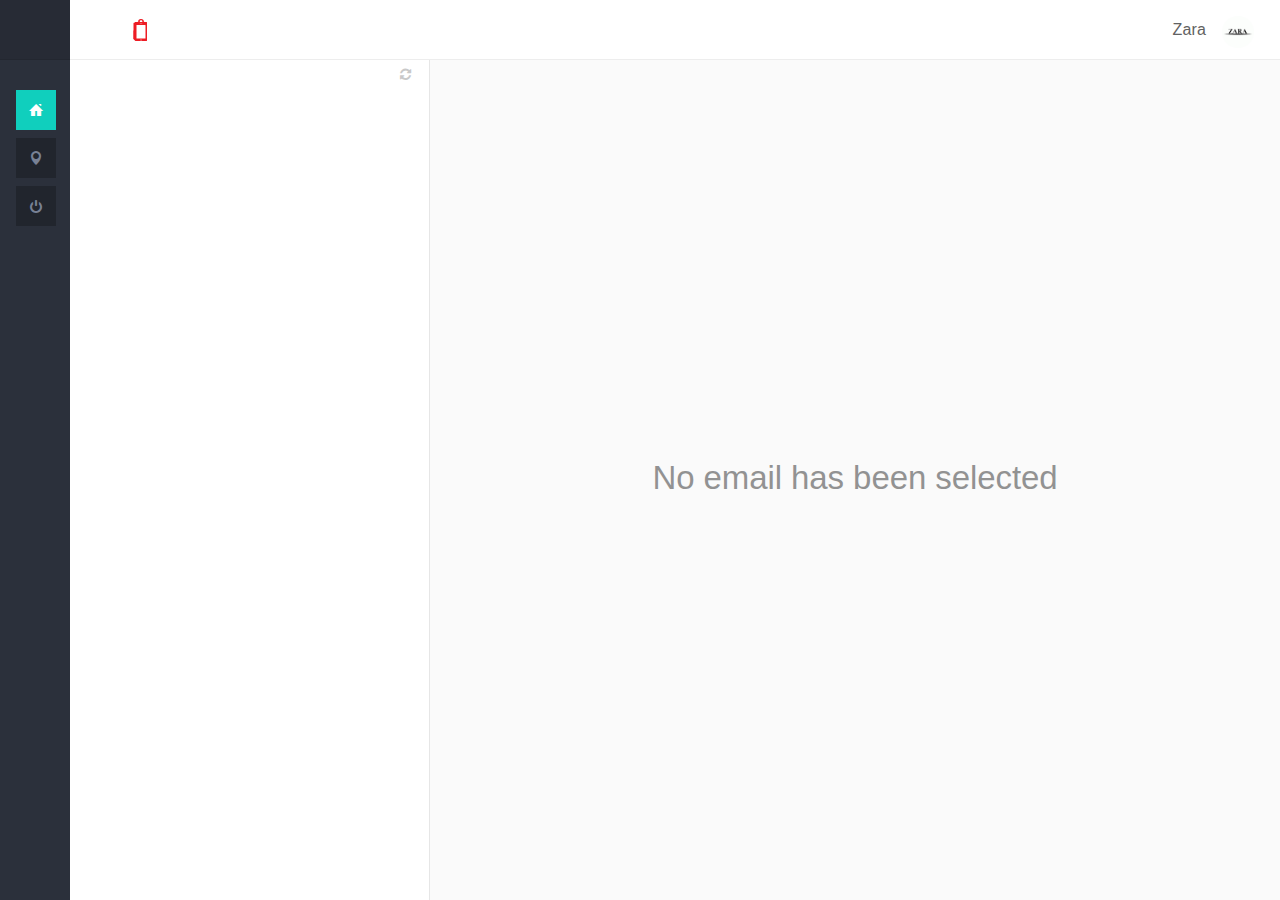
==== commit 8e8278ee: "Update logos" ====
--- a/html/supplier.html
+++ b/html/supplier.html
@@ -66,7 +66,7 @@
       <!-- END SIDEBAR MENU TOP TRAY CONTENT-->
       <!-- BEGIN SIDEBAR MENU HEADER-->
       <div class="sidebar-header">
-        <img src="assets/img/logo_white.png" alt="logo" class="brand" data-src="assets/img/logo_white.png" data-src-retina="assets/img/logo_white_2x.png" width="78" height="22">
+        <img src="assets/img/logo_white.png" alt="logo" class="brand" daa-src="assets/img/logo_white.png" data-src-retina="assets/img/logo_white_2x.png" width="14" height="22">
         <!--<div class="sidebar-header-controls">
           <button type="button" class="btn btn-xs sidebar-slide-toggle btn-link m-l-20" data-pages-toggle="#appMenu"><i class="fa fa-angle-down fs-16"></i>
           </button>
@@ -91,278 +91,9 @@
             <span class="icon-thumbnail"><i class="pg-map"></i></span>
           </li>
           <li class="">
-            <a href="social.html"><span class="title">Logout</span></a>
+            <a href="index.html"><span class="title">Logout</span></a>
             <span class="icon-thumbnail"><i class="pg-power"></i></span>
           </li>
-          <!--<li class="">
-            <a href="http://pages.revox.io/dashboard/latest/html/widget.html" class="detailed">
-              <span class="title">Widgets</span>
-              <span class="details">22 items</span>
-            </a>
-            <span class="icon-thumbnail">W</span>
-          </li>
-          <li class="">
-            <a href="email.html" class="detailed">
-              <span class="title">Email</span>
-              <span class="details">234 New Emails</span>
-            </a>
-            <span class="icon-thumbnail"><i class="pg-mail"></i></span>
-          </li>
-          <li class="">
-            <a href="social.html"><span class="title">Social</span></a>
-            <span class="icon-thumbnail"><i class="pg-social"></i></span>
-          </li>
-          <li>
-            <a href="javascript:;"><span class="title">Calendar</span>
-            <span class=" arrow"></span></a>
-            <span class="icon-thumbnail"><i class="pg-calender"></i></span>
-            <ul class="sub-menu">
-              <li class="">
-                <a href="calendar.html">Basic</a>
-                <span class="icon-thumbnail">c</span>
-              </li>
-              <li class="">
-                <a href="calendar_lang.html">Languages</a>
-                <span class="icon-thumbnail">L</span>
-              </li>
-              <li class="">
-                <a href="calendar_month.html">Month</a>
-                <span class="icon-thumbnail">M</span>
-              </li>
-              <li class="">
-                <a href="calendar_lazy.html">Lazy load</a>
-                <span class="icon-thumbnail">La</span>
-              </li>
-              <li class="">
-                <a href="http://pages.revox.io/dashboard/2.1.0/doc/#calendar" target="_blank">Documentation</a>
-                <span class="icon-thumbnail">D</span>
-              </li>
-            </ul>
-          </li>
-          <li class="">
-            <a href="builder.html">
-              <span class="title">Builder</span>
-            </a>
-            <span class="icon-thumbnail"><i class="pg-layouts"></i></span>
-          </li>
-          <li>
-            <a href="javascript:;"><span class="title">Layouts</span>
-            <span class=" arrow"></span></a>
-            <span class="icon-thumbnail"><i class="pg-layouts2"></i></span>
-            <ul class="sub-menu">
-              <li class="">
-                <a href="default_layout.html">Default</a>
-                <span class="icon-thumbnail">dl</span>
-              </li>
-              <li class="">
-                <a href="secondary_layout.html">Secondary</a>
-                <span class="icon-thumbnail">sl</span>
-              </li>
-              <li class="">
-                <a href="boxed_layout.html">Boxed</a>
-                <span class="icon-thumbnail">bl</span>
-              </li>
-              <li class="">
-                <a href="sidemenu_and_horizontal_menu.html">Horizontal Menu</a>
-                <span class="icon-thumbnail">hm</span>
-              </li>
-              <li class="">
-                <a href="rtl_layout.html">RTL</a>
-                <span class="icon-thumbnail">rl</span>
-              </li>
-              <li class="">
-                <a href="builder.html#tabContent">Columns</a>
-                <span class="icon-thumbnail">cl</span>
-              </li>
-            </ul>
-          </li>
-          <li>
-            <a href="javascript:;"><span class="title">UI Elements</span>
-            <span class=" arrow"></span></a>
-            <span class="icon-thumbnail">Ui</span>
-            <ul class="sub-menu">
-              <li class="">
-                <a href="color.html">Color</a>
-                <span class="icon-thumbnail">c</span>
-              </li>
-              <li class="">
-                <a href="typography.html">Typography</a>
-                <span class="icon-thumbnail">t</span>
-              </li>
-              <li class="">
-                <a href="icons.html">Icons</a>
-                <span class="icon-thumbnail">i</span>
-              </li>
-              <li class="">
-                <a href="buttons.html">Buttons</a>
-                <span class="icon-thumbnail">b</span>
-              </li>
-              <li class="">
-                <a href="notifications.html">Notifications</a>
-                <span class="icon-thumbnail">n</span>
-              </li>
-              <li class="">
-                <a href="modals.html">Modals</a>
-                <span class="icon-thumbnail">m</span>
-              </li>
-              <li class="">
-                <a href="progress.html">Progress &amp; Activity</a>
-                <span class="icon-thumbnail">pa</span>
-              </li>
-              <li class="">
-                <a href="tabs_accordian.html">Tabs &amp; Accordions</a>
-                <span class="icon-thumbnail">ta</span>
-              </li>
-              <li class="">
-                <a href="sliders.html">Sliders</a>
-                <span class="icon-thumbnail">s</span>
-              </li>
-              <li class="">
-                <a href="tree_view.html">Tree View</a>
-                <span class="icon-thumbnail">tv</span>
-              </li>
-              <li class="">
-                <a href="nestables.html">Nestable</a>
-                <span class="icon-thumbnail">ns</span>
-              </li>
-            </ul>
-          </li>
-          <li>
-            <a href="javascript:;">
-              <span class="title">Forms</span>
-              <span class=" arrow"></span>
-            </a>
-            <span class="icon-thumbnail"><i class="pg-form"></i></span>
-            <ul class="sub-menu">
-              <li class="">
-                <a href="form_elements.html">Form Elements</a>
-                <span class="icon-thumbnail">fe</span>
-              </li>
-              <li class="">
-                <a href="form_layouts.html">Form Layouts</a>
-                <span class="icon-thumbnail">fl</span>
-              </li>
-              <li class="">
-                <a href="form_wizard.html">Form Wizard</a>
-                <span class="icon-thumbnail">fw</span>
-              </li>
-            </ul>
-          </li>
-          <li class="">
-            <a href="portlets.html">
-              <span class="title">Portlets</span>
-            </a>
-            <span class="icon-thumbnail"><i class="pg-grid"></i></span>
-          </li>
-          <li class="">
-            <a href="views.html">
-              <span class="title">Views</span>
-            </a>
-            <span class="icon-thumbnail"><i class="pg pg-ui"></i></span>
-          </li>
-          <li>
-            <a href="javascript:;"><span class="title">Tables</span>
-            <span class=" arrow"></span></a>
-            <span class="icon-thumbnail"><i class="pg-tables"></i></span>
-            <ul class="sub-menu">
-              <li class="">
-                <a href="tables.html">Basic Tables</a>
-                <span class="icon-thumbnail">bt</span>
-              </li>
-              <li class="">
-                <a href="datatables.html">Data Tables</a>
-                <span class="icon-thumbnail">dt</span>
-              </li>
-            </ul>
-          </li>
-          <li>
-            <a href="javascript:;"><span class="title">Maps</span> 
-            <span class=" arrow"></span></a>
-            <span class="icon-thumbnail"><i class="pg-map"></i></span>
-            <ul class="sub-menu">
-              <li class="">
-                <a href="google_map.html">Google Maps</a>
-                <span class="icon-thumbnail">gm</span>
-              </li>
-              <li class="">
-                <a href="vector_map.html">Vector Maps</a>
-                <span class="icon-thumbnail">vm</span>
-              </li>
-            </ul>
-          </li>
-          <li class="">
-            <a href="charts.html"><span class="title">Charts</span></a>
-            <span class="icon-thumbnail"><i class="pg-charts"></i></span>
-          </li>
-          <li>
-            <a href="javascript:;"><span class="title">Extra</span>
-            <span class=" arrow"></span></a>
-            <span class="icon-thumbnail"><i class="pg-bag"></i></span>
-            <ul class="sub-menu">
-              <li class="">
-                <a href="invoice.html">Invoice</a>
-                <span class="icon-thumbnail">in</span>
-              </li>
-              <li class="">
-                <a href="404.html">404 Page</a>
-                <span class="icon-thumbnail">pg</span>
-              </li>
-              <li class="">
-                <a href="500.html">500 Page</a>
-                <span class="icon-thumbnail">pg</span>
-              </li>
-              <li class="active">
-                <a href="blank_template.html">Blank Page</a>
-                <span class="icon-thumbnail">bp</span>
-              </li>
-              <li class="">
-                <a href="login.html">Login</a>
-                <span class="icon-thumbnail">l</span>
-              </li>
-              <li class="">
-                <a href="register.html">Register</a>
-                <span class="icon-thumbnail">re</span>
-              </li>
-              <li class="">
-                <a href="lock_screen.html">Lockscreen</a>
-                <span class="icon-thumbnail">ls</span>
-              </li>
-              <li class="">
-                <a href="gallery.html">Gallery</a>
-                <span class="icon-thumbnail">gl</span>
-              </li>
-              <li class="">
-                <a href="timeline.html">Timeline</a>
-                <span class="icon-thumbnail">t</span>
-              </li>
-            </ul>
-          </li>
-          <li class="">
-            <a href="javascript:;"><span class="title">Menu Levels</span>
-            <span class="arrow"></span></a>
-            <span class="icon-thumbnail"><i class="pg-menu_lv"></i></span>
-            <ul class="sub-menu">
-              <li>
-                <a href="javascript:;">Level 1</a>
-                <span class="icon-thumbnail">L1</span>
-              </li>
-              <li>
-                <a href="javascript:;"><span class="title">Level 2</span>
-                <span class="arrow"></span></a>
-                <span class="icon-thumbnail">L2</span>
-                <ul class="sub-menu">
-                  <li>
-                    <a href="javascript:;">Sub Menu</a>
-                    <span class="icon-thumbnail">Sm</span>
-                  </li>
-                  <li>
-                    <a href="ujavascript:;">Sub Menu</a>
-                    <span class="icon-thumbnail">Sm</span>
-                  </li>
-                </ul>
-              </li>
-            </ul>
-          </li>-->
         </ul>
         <div class="clearfix"></div>
       </div>
@@ -405,7 +136,7 @@
           <div class="header-inner">
             <a href="#" class="toggle-secondary-sidebar">Inbox <span class="text-info">(12)</span> <span class="caret"></span></a>
             <div class="brand inline">
-              <img src="assets/img/logo.png" alt="logo" data-src="assets/img/logo.png" data-src-retina="assets/img/logo_2x.png" width="78" height="22">
+              <img src="assets/img/logo_color.png" alt="logo" data-src="assets/img/logo_color.png" data-src-retina="assets/img/logo_color.png" width="14" height="22">
             </div>
           </div>
         </div>
@@ -449,65 +180,6 @@
         <div class="content full-height">
           <!-- START APP -->
           <!-- START SECONDARY SIDEBAR MENU-->
-          <nav class="secondary-sidebar padding-30">
-            <a href="email_compose.html" class="btn btn-complete btn-block btn-compose m-b-30">Compose</a>
-            <p class="menu-title">BROWSE</p>
-            <ul class="main-menu">
-              <li class="active">
-                <a href="#">
-                  <span class="title"><i class="pg-inbox"></i> Inbox</span>
-                  <span class="badge pull-right">5</span>
-                </a>
-              </li>
-              <li class="">
-                <a href="#">
-                  <span class="title"><i class="pg-folder"></i> All mail</span>
-                </a>
-                <ul class="sub-menu no-padding">
-                  <li>
-                    <a href="#">
-                      <span class="title">Important</span>
-                    </a>
-                  </li>
-                  <li>
-                    <a href="#">
-                      <span class="title">Labeled</span>
-                    </a>
-                  </li>
-                </ul>
-              </li>
-              <li>
-                <a href="#">
-                  <span class="title"><i class="pg-sent"></i> Sent</span>
-                </a>
-              </li>
-              <li>
-                <a href="#">
-                  <span class="title"><i class="pg-spam"></i> Spam</span>
-                  <span class="badge pull-right">10</span>
-                </a>
-              </li>
-            </ul>
-            <p class="menu-title m-t-20 all-caps">Quick view</p>
-            <ul class="sub-menu no-padding">
-              <li>
-                <a href="#">
-                  <span class="title">Documents</span>
-                </a>
-              </li>
-              <li>
-                <a href="#">
-                  <span class="title">Flagged</span>
-                  <span class="badge pull-right">5</span>
-                </a>
-              </li>
-              <li>
-                <a href="#">
-                  <span class="title">Images</span>
-                </a>
-              </li>
-            </ul>
-          </nav>
           <!-- END SECONDARY SIDEBAR MENU -->
           <div class="inner-content full-height">
             <div class="split-view">
--- a/html/pages/css/pages.css
+++ b/html/pages/css/pages.css
@@ -793,7 +793,7 @@
   margin-top: 0px;
   padding: 0px;
   overflow: auto;
-  margin-left: 250px;
+  /*margin-left: 250px;*/
   min-height: 100%;
 }
 /* Quick View 
@@ -8937,7 +8937,7 @@
 }
 .split-view .split-details .email-content-wrapper .email-content {
   margin: 0 auto;
-  width: 600px;
+  /*width: 600px;*/
   display: block;
   padding-top: 62px;
   padding-bottom: 70px;
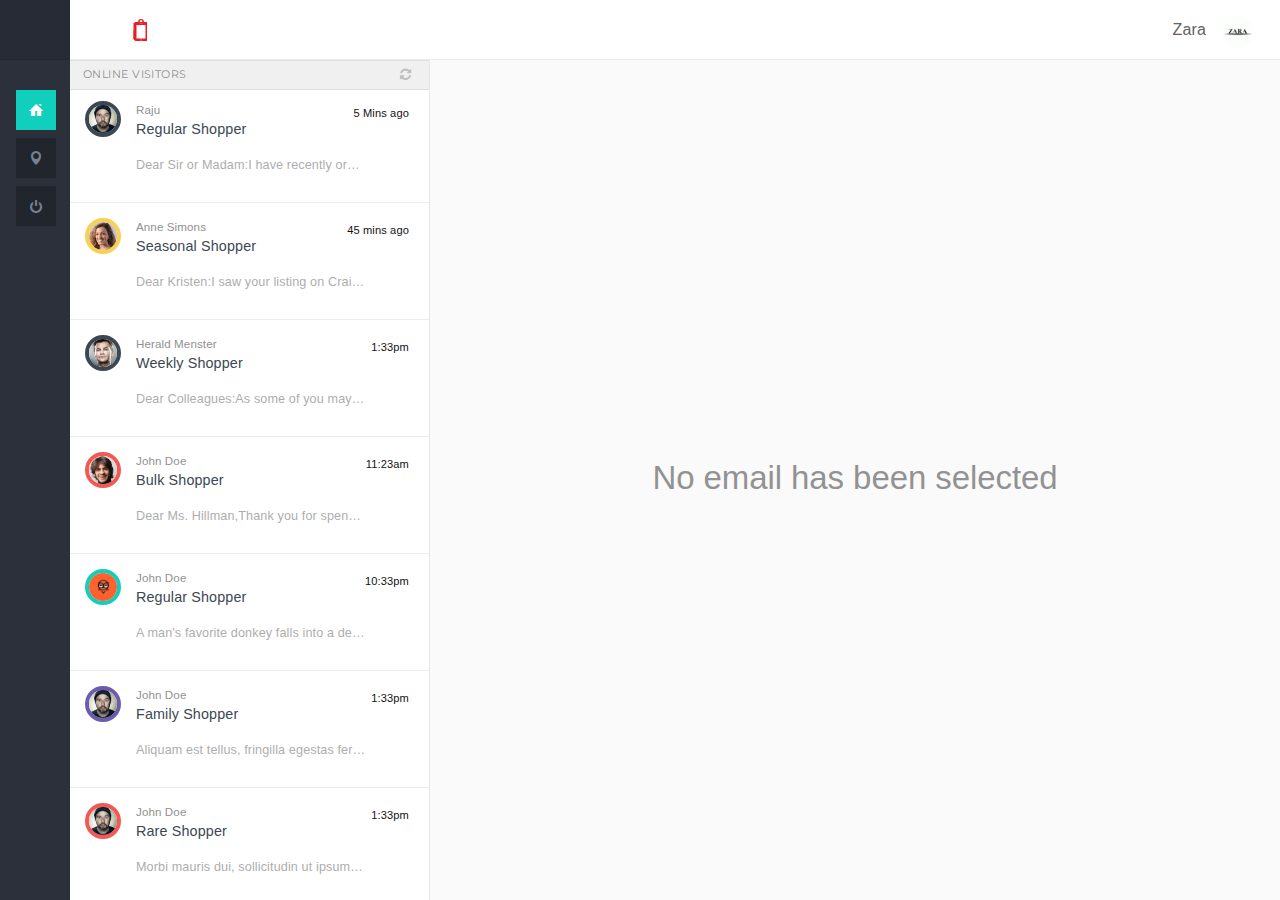
==== commit dbe5b1d5: "Update Supplier and its JSON" ====
--- a/html/supplier.html
+++ b/html/supplier.html
@@ -200,7 +200,7 @@
                 <div class="email-content-wrapper" style="display:none">
                   <div class="actions-wrapper menuclipper bg-master-lightest">
                     <ul class="actions menuclipper-menu no-margin p-l-20 ">
-                      <li class="visible-sm-inline-block visible-xs-inline-block">
+                      <!--<li class="visible-sm-inline-block visible-xs-inline-block">
                         <a href="#" class="split-list-toggle"><i class="fa fa-angle-left"></i> All Inboxes
                                     </a>
                       </li>
@@ -213,7 +213,7 @@
                       <li class="no-padding "><a href="#">Mark as read</a>
                       </li>
                       <li class="no-padding "><a href="#" class="text-danger">Delete</a>
-                      </li>
+                      </li>-->
                     </ul>
                     <div class="clearfix"></div>
                   </div>
@@ -256,9 +256,6 @@
                     <div class="clearfix"></div>
                     <div class="email-content-body m-t-20">
                     </div>
-                    <div class="wysiwyg5-wrapper b-a b-grey m-t-30">
-                      <textarea class="email-reply" placeholder="Reply"></textarea>
-                    </div>
                   </div>
                 </div>
               </div>
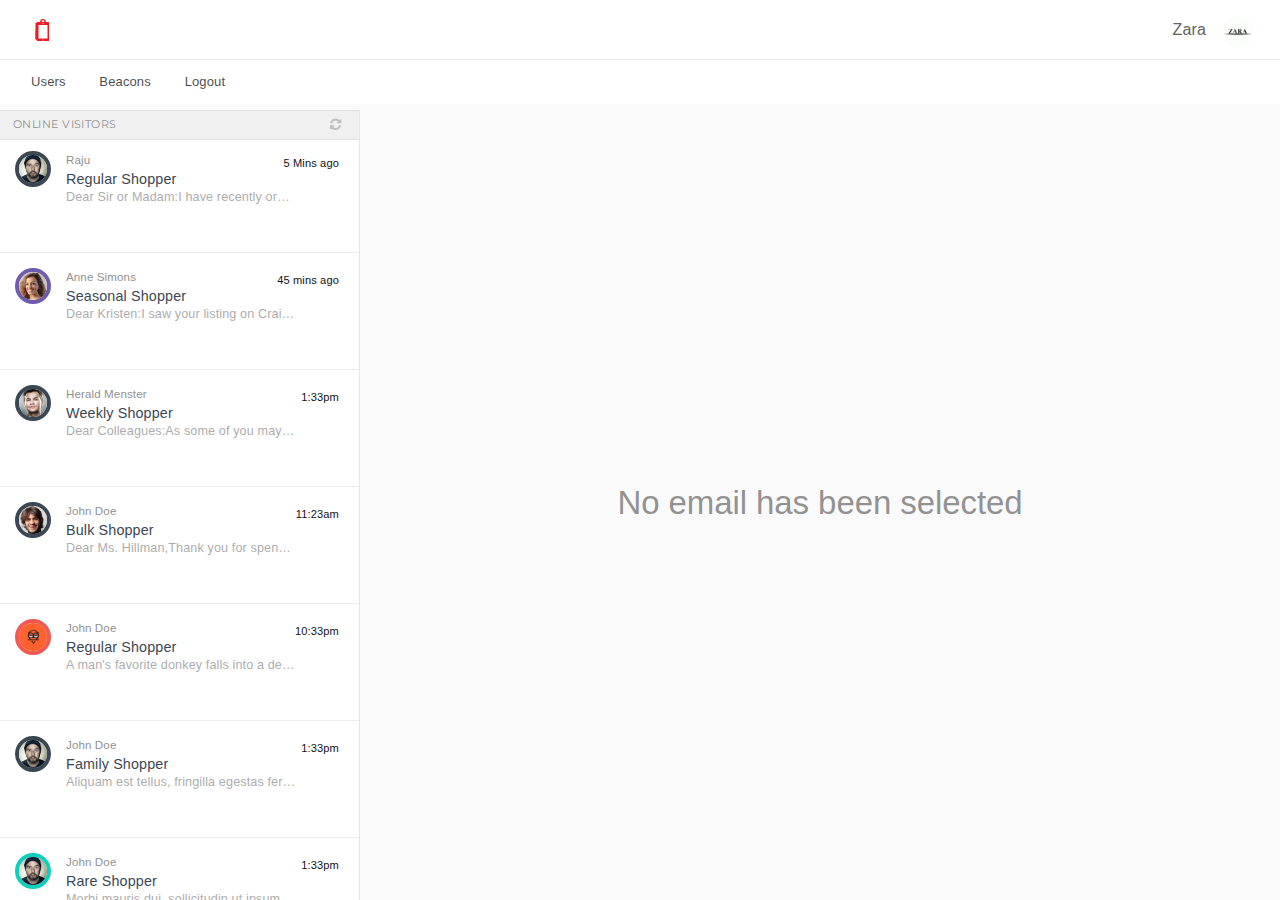
==== commit 75df669a: "Remove .idea directory generated by PHPStorm" ====
--- a/html/supplier.html
+++ b/html/supplier.html
@@ -3,7 +3,7 @@
   <head>
     <meta http-equiv="content-type" content="text/html;charset=UTF-8" />
     <meta charset="utf-8" />
-    <title>Supplier :: Supplier ShopsUp Page</title>
+    <title>Pages - Admin Dashboard UI Kit</title>
     <meta name="viewport" content="width=device-width, initial-scale=1.0, maximum-scale=1.0, user-scalable=no" />
     <link rel="apple-touch-icon" href="pages/ico/60.png">
     <link rel="apple-touch-icon" sizes="76x76" href="pages/ico/76.png">
@@ -37,69 +37,7 @@
     }
     </script>
   </head>
-  <body class="fixed-header   ">
-    <!-- BEGIN SIDEBPANEL-->
-    <nav class="page-sidebar" data-pages="sidebar">
-      <!-- BEGIN SIDEBAR MENU TOP TRAY CONTENT-->
-      <div class="sidebar-overlay-slide from-top" id="appMenu">
-        <div class="row">
-          <div class="col-xs-6 no-padding">
-            <a href="#" class="p-l-40"><img src="assets/img/demo/social_app.svg" alt="socail">
-            </a>
-          </div>
-          <div class="col-xs-6 no-padding">
-            <a href="#" class="p-l-10"><img src="assets/img/demo/email_app.svg" alt="socail">
-            </a>
-          </div>
-        </div>
-        <div class="row">
-          <div class="col-xs-6 m-t-20 no-padding">
-            <a href="#" class="p-l-40"><img src="assets/img/demo/calendar_app.svg" alt="socail">
-            </a>
-          </div>
-          <div class="col-xs-6 m-t-20 no-padding">
-            <a href="#" class="p-l-10"><img src="assets/img/demo/add_more.svg" alt="socail">
-            </a>
-          </div>
-        </div>
-      </div>
-      <!-- END SIDEBAR MENU TOP TRAY CONTENT-->
-      <!-- BEGIN SIDEBAR MENU HEADER-->
-      <div class="sidebar-header">
-        <img src="assets/img/logo_white.png" alt="logo" class="brand" daa-src="assets/img/logo_white.png" data-src-retina="assets/img/logo_white_2x.png" width="14" height="22">
-        <!--<div class="sidebar-header-controls">
-          <button type="button" class="btn btn-xs sidebar-slide-toggle btn-link m-l-20" data-pages-toggle="#appMenu"><i class="fa fa-angle-down fs-16"></i>
-          </button>
-          <button type="button" class="btn btn-link visible-lg-inline" data-toggle-pin="sidebar"><i class="fa fs-12"></i>
-          </button>
-        </div>-->
-      </div>
-      <!-- END SIDEBAR MENU HEADER-->
-      <!-- START SIDEBAR MENU -->
-      <div class="sidebar-menu">
-        <!-- BEGIN SIDEBAR MENU ITEMS-->
-        <ul class="menu-items">
-          <li class="m-t-30 ">
-            <a href="index_old.html" class="detailed">
-              <span class="title">Dashboard</span>
-              <!--<span class="details">12 New Updates</span>-->
-            </a>
-            <span class="bg-success icon-thumbnail"><i class="pg-home"></i></span>
-          </li>
-          <li class="">
-            <a href="social.html"><span class="title">Beacons</span></a>
-            <span class="icon-thumbnail"><i class="pg-map"></i></span>
-          </li>
-          <li class="">
-            <a href="index.html"><span class="title">Logout</span></a>
-            <span class="icon-thumbnail"><i class="pg-power"></i></span>
-          </li>
-        </ul>
-        <div class="clearfix"></div>
-      </div>
-      <!-- END SIDEBAR MENU -->
-    </nav>
-    <!-- END SIDEBAR -->
+  <body class="fixed-header horizontal-menu  ">
     <!-- END SIDEBPANEL-->
     <!-- START PAGE-CONTAINER -->
     <div class="page-container">
@@ -122,15 +60,6 @@
           </div>
         </div>
         <!-- RIGHT SIDE -->
-        <div class="pull-right full-height visible-sm visible-xs">
-          <!-- START ACTION BAR -->
-          <div class="sm-action-bar">
-            <a href="#" class="btn-link" data-toggle="quickview" data-toggle-element="#quickview">
-              <span class="icon-set menu-hambuger-plus"></span>
-            </a>
-          </div>
-          <!-- END ACTION BAR -->
-        </div>
         <!-- END MOBILE CONTROLS -->
         <div class="pull-center sm-table">
           <div class="header-inner">
@@ -140,16 +69,10 @@
             </div>
           </div>
         </div>
-        <!--<div class=" pull-right">
-          <div class="header-inner">
-            <a href="#" class="btn-link icon-set menu-hambuger-plus m-l-20 sm-no-margin hidden-sm hidden-xs" data-toggle="quickview" data-toggle-element="#quickview"></a>
-          </div>
-        </div>-->
         <div class=" pull-right">
           <!-- START User Info-->
           <div class="visible-lg visible-md m-t-10">
             <div class="pull-left p-r-10 p-t-10 fs-16 font-heading">
-              <!--<span class="semi-bold">David</span> <span class="text-master">Nest</span>-->
               <span class="semi-bold">Zara</span>
             </div>
             <div class="dropdown pull-right">
@@ -179,9 +102,21 @@
         <!-- START PAGE CONTENT -->
         <div class="content full-height">
           <!-- START APP -->
-          <!-- START SECONDARY SIDEBAR MENU-->
-          <!-- END SECONDARY SIDEBAR MENU -->
           <div class="inner-content full-height">
+            <div class="bar">
+              <div class="pull-right">
+                <a href="#" class="padding-10 visible-xs-inline visible-sm-inline pull-right m-t-10 m-b-10 m-r-10 on" data-pages="horizontal-menu-toggle">
+                  <i class=" pg-close_line"></i>
+                </a>
+              </div>
+              <div class="bar-inner">
+                <ul>
+                  <li><a href="javascript:;">Users</a></li>
+                  <li><a href="javascript:;">Beacons</a></li>
+                  <li><a href="javascript:;">Logout</a></li>
+                </ul>
+              </div>
+            </div>
             <div class="split-view">
               <!-- START SPLIT LIST VIEW -->
               <div class="split-list">
@@ -200,7 +135,7 @@
                 <div class="email-content-wrapper" style="display:none">
                   <div class="actions-wrapper menuclipper bg-master-lightest">
                     <ul class="actions menuclipper-menu no-margin p-l-20 ">
-                      <!--<li class="visible-sm-inline-block visible-xs-inline-block">
+                      <li class="visible-sm-inline-block visible-xs-inline-block">
                         <a href="#" class="split-list-toggle"><i class="fa fa-angle-left"></i> All Inboxes
                                     </a>
                       </li>
@@ -213,7 +148,7 @@
                       <li class="no-padding "><a href="#">Mark as read</a>
                       </li>
                       <li class="no-padding "><a href="#" class="text-danger">Delete</a>
-                      </li>-->
+                      </li>
                     </ul>
                     <div class="clearfix"></div>
                   </div>
@@ -256,6 +191,9 @@
                     <div class="clearfix"></div>
                     <div class="email-content-body m-t-20">
                     </div>
+                    <div class="wysiwyg5-wrapper b-a b-grey m-t-30">
+                      <textarea class="email-reply" placeholder="Reply"></textarea>
+                    </div>
                   </div>
                 </div>
               </div>
@@ -274,9 +212,6 @@
       <!-- END PAGE CONTENT WRAPPER -->
     </div>
     <!-- END PAGE CONTAINER -->
-    <!--START QUICKVIEW -->
-
-    <!-- END QUICKVIEW-->
     <!-- START OVERLAY -->
     <div class="overlay hide" data-pages="search">
       <!-- BEGIN Overlay Content !-->
--- a/html/pages/css/pages.css
+++ b/html/pages/css/pages.css
@@ -728,7 +728,7 @@
   color: #3b4752;
   -webkit-line-clamp: 2;
   -webkit-box-orient: vertical;
-  height: 36px;
+  /*height: 36px;*/
   display: -webkit-box;
   white-space: normal;
   line-height: 18px;
@@ -1065,7 +1065,7 @@
 .page-container {
   width: 100%;
   height: 100%;
-  padding-left: 70px;
+  /*padding-left: 70px;*/
 }
 .page-container .page-content-wrapper {
   min-height: 100%;
@@ -8939,7 +8939,8 @@
   margin: 0 auto;
   /*width: 600px;*/
   display: block;
-  padding-top: 62px;
+  /*padding-top: 62px;*/
+  padding-top: 20px;
   padding-bottom: 70px;
   padding-left: 20px;
   padding-right: 20px;
